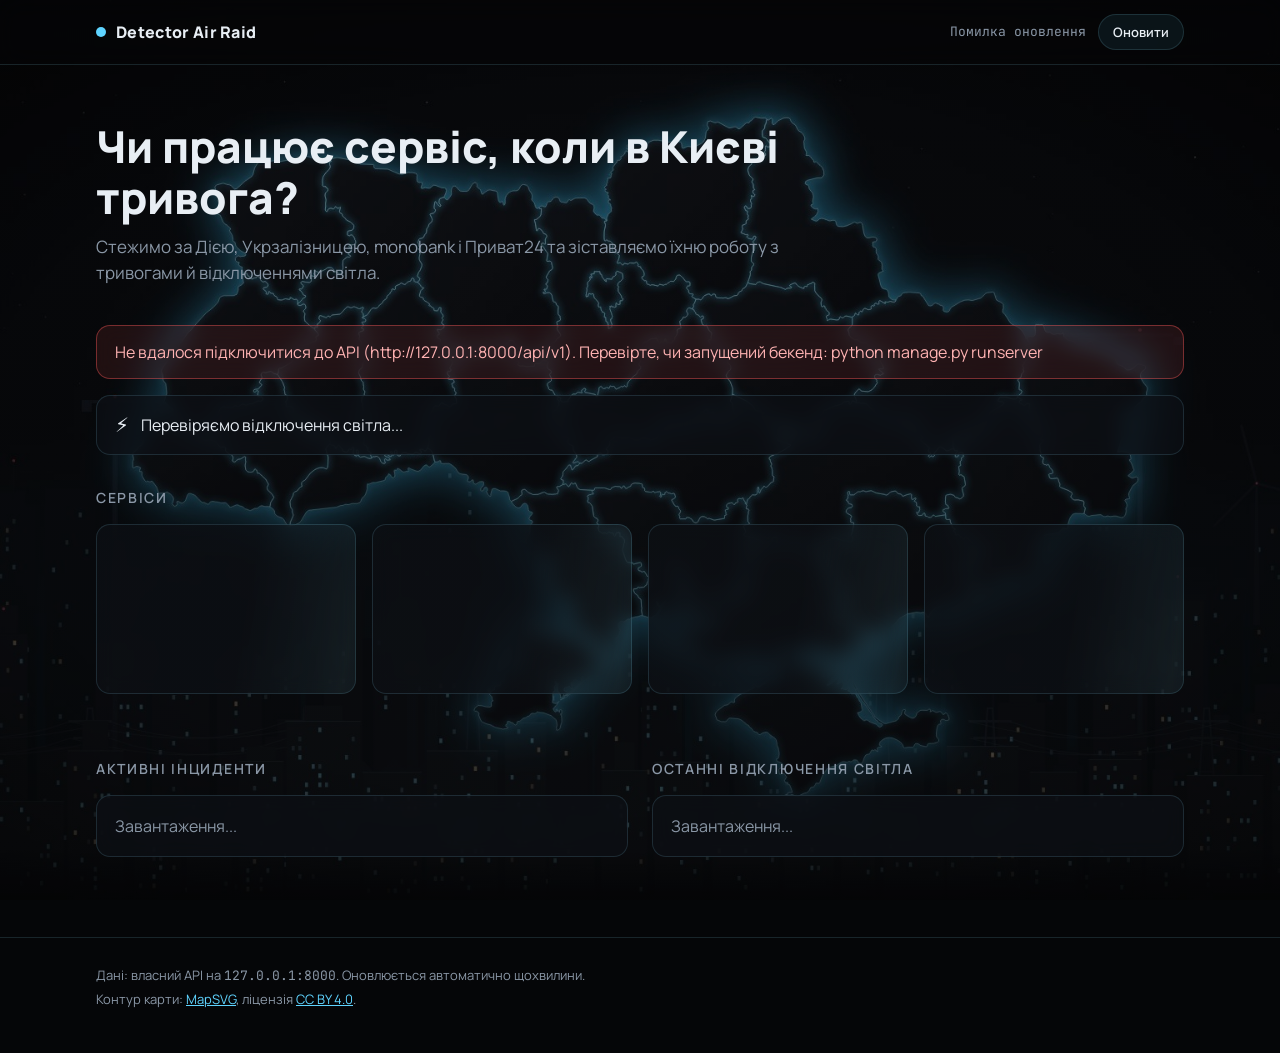
==== index.html @ 3ee822f3 "Add frontend: services dashboard with outages and incidents" ====
<!doctype html>
<html lang="uk">
  <head>
    <meta charset="utf-8">
    <meta name="viewport" content="width=device-width, initial-scale=1">
    <title>Detector Air Raid</title>
    <link rel="preconnect" href="https://fonts.googleapis.com">
    <link rel="preconnect" href="https://fonts.gstatic.com" crossorigin>
    <link href="https://fonts.googleapis.com/css2?family=Manrope:wght@400;600;800&family=JetBrains+Mono:wght@400;600&display=swap" rel="stylesheet">
    <link rel="stylesheet" href="style.css">
  </head>
  <body>
    <div class="background" aria-hidden="true"></div>

    <header class="header">
      <div class="container header__inner">
        <div class="logo">
          <span class="logo__pulse" aria-hidden="true"></span>
          <span class="logo__text">Detector Air Raid</span>
        </div>
        <div class="header__meta">
          <span id="last-updated" class="mono">Оновлення...</span>
          <button id="reload-button" class="button" type="button">Оновити</button>
        </div>
      </div>
    </header>

    <main class="container">
      <section class="hero">
        <h1>Чи працює сервіс, коли в Києві тривога?</h1>
        <p>Стежимо за Дією, Укрзалізницею, monobank і Приват24 та зіставляємо їхню роботу з тривогами й відключеннями світла.</p>
      </section>

      <div id="error-banner" class="error-banner" hidden></div>

      <section id="outage-banner" class="outage-banner" aria-live="polite">
        <span class="outage-banner__icon" aria-hidden="true">⚡</span>
        <span id="outage-text">Перевіряємо відключення світла...</span>
      </section>

      <section class="block">
        <h2 class="block__title">Сервіси</h2>
        <div id="services-list" class="services-grid">
          <div class="card card--skeleton"></div>
          <div class="card card--skeleton"></div>
          <div class="card card--skeleton"></div>
          <div class="card card--skeleton"></div>
        </div>
      </section>

      <div class="columns">
        <section class="block">
          <h2 class="block__title">Активні інциденти</h2>
          <ul id="incidents-list" class="list">
            <li class="list__empty">Завантаження...</li>
          </ul>
        </section>

        <section class="block">
          <h2 class="block__title">Останні відключення світла</h2>
          <ul id="outages-list" class="list">
            <li class="list__empty">Завантаження...</li>
          </ul>
        </section>
      </div>
    </main>

    <footer class="footer">
      <div class="container">
        <p>Дані: власний API на <span class="mono">127.0.0.1:8000</span>. Оновлюється автоматично щохвилини.</p>
        <p>Контур карти: <a href="https://mapsvg.com/maps/ukraine" target="_blank" rel="noopener">MapSVG</a>, ліцензія <a href="https://creativecommons.org/licenses/by/4.0/" target="_blank" rel="noopener">CC BY 4.0</a>.</p>
      </div>
    </footer>

    <script src="https://code.jquery.com/jquery-3.7.1.min.js"></script>
    <script src="app.js"></script>
  </body>
</html>
---- style.css ----
:root {
  --bg: #050608;
  --surface: rgba(13, 16, 21, 0.72);
  --surface-strong: rgba(17, 21, 27, 0.88);
  --border: rgba(143, 227, 255, 0.14);
  --text: #e8eef4;
  --muted: #8a97a6;
  --accent: #5fd4ff;
  --up: #3ddc97;
  --down: #ff5a5a;
  --unknown: #8a97a6;
  --warn: #ffc857;
  --radius: 14px;
  --font: "Manrope", system-ui, sans-serif;
  --mono: "JetBrains Mono", ui-monospace, monospace;
}

* {
  box-sizing: border-box;
}

body {
  margin: 0;
  min-height: 100vh;
  background: var(--bg);
  color: var(--text);
  font-family: var(--font);
  line-height: 1.5;
}

a {
  color: var(--accent);
}

.mono {
  font-family: var(--mono);
}

.container {
  width: 100%;
  max-width: 1120px;
  margin: 0 auto;
  padding: 0 16px;
}


.background {
  position: fixed;
  inset: 0;
  z-index: -1;
  background: url("assets/background.jpg") center / cover no-repeat;
  opacity: 0.8;
}

.background::after {
  content: "";
  position: absolute;
  inset: 0;
  background: linear-gradient(180deg, rgba(5, 6, 8, 0.2) 0%, rgba(5, 6, 8, 0.6) 100%);
}


.header {
  position: sticky;
  top: 0;
  z-index: 10;
  background: rgba(5, 6, 8, 0.6);
  backdrop-filter: blur(12px);
  border-bottom: 1px solid var(--border);
}

.header__inner {
  display: flex;
  align-items: center;
  justify-content: space-between;
  gap: 16px;
  min-height: 64px;
}

.logo {
  display: flex;
  align-items: center;
  gap: 10px;
  font-weight: 800;
  letter-spacing: 0.02em;
}

.logo__pulse {
  width: 10px;
  height: 10px;
  border-radius: 50%;
  background: var(--accent);
  box-shadow: 0 0 0 0 rgba(95, 212, 255, 0.6);
  animation: pulse 2s infinite;
}

.header__meta {
  display: flex;
  align-items: center;
  gap: 12px;
  color: var(--muted);
  font-size: 13px;
}

.button {
  padding: 8px 14px;
  border: 1px solid var(--border);
  border-radius: 999px;
  background: rgba(95, 212, 255, 0.08);
  color: var(--text);
  font: 600 13px var(--font);
  cursor: pointer;
  transition: background 0.2s, border-color 0.2s;
}

.button:hover {
  background: rgba(95, 212, 255, 0.18);
  border-color: var(--accent);
}


.hero {
  padding: 56px 0 24px;
  max-width: 720px;
}

.hero h1 {
  margin: 0 0 12px;
  font-size: clamp(28px, 5vw, 44px);
  line-height: 1.15;
  font-weight: 800;
}

.hero p {
  margin: 0;
  color: var(--muted);
  font-size: 17px;
}


.error-banner,
.outage-banner {
  display: flex;
  align-items: center;
  gap: 12px;
  margin: 16px 0;
  padding: 14px 18px;
  border-radius: var(--radius);
  backdrop-filter: blur(10px);
}

.error-banner {
  border: 1px solid rgba(255, 90, 90, 0.4);
  background: rgba(255, 90, 90, 0.1);
  color: #ffb3b3;
}

.error-banner[hidden] {
  display: none;
}

.outage-banner {
  border: 1px solid var(--border);
  background: var(--surface);
}

.outage-banner--active {
  border-color: rgba(255, 200, 87, 0.45);
  background: rgba(255, 200, 87, 0.08);
}

.outage-banner__icon {
  font-size: 20px;
}


.block {
  margin: 32px 0;
}

.block__title {
  margin: 0 0 16px;
  font-size: 14px;
  font-weight: 600;
  letter-spacing: 0.12em;
  text-transform: uppercase;
  color: var(--muted);
}

.columns {
  display: grid;
  grid-template-columns: 1fr 1fr;
  gap: 24px;
}


.services-grid {
  display: grid;
  grid-template-columns: repeat(auto-fill, minmax(240px, 1fr));
  gap: 16px;
}

.card {
  position: relative;
  min-height: 170px;
  padding: 20px;
  border: 1px solid var(--border);
  border-radius: var(--radius);
  background: var(--surface);
  backdrop-filter: blur(10px);
  transition: transform 0.2s, border-color 0.2s;
}

.card:hover {
  transform: translateY(-2px);
  border-color: rgba(95, 212, 255, 0.35);
}

.card--down {
  border-color: rgba(255, 90, 90, 0.45);
}

.card__top {
  display: flex;
  align-items: center;
  justify-content: space-between;
  gap: 8px;
}

.card__name {
  margin: 0;
  font-size: 19px;
  overflow: hidden;
  text-overflow: ellipsis;
  white-space: nowrap;
  font-weight: 800;
}

.card__host {
  margin: 2px 0 18px;
  color: var(--muted);
  font: 12px var(--mono);
}

.status {
  flex-shrink: 0;
  white-space: nowrap;
  display: inline-flex;
  align-items: center;
  gap: 6px;
  font-size: 12px;
  font-weight: 600;
}

.status__dot {
  width: 9px;
  height: 9px;
  border-radius: 50%;
}

.status--up {
  color: var(--up);
}

.status--up .status__dot {
  background: var(--up);
  animation: pulse-up 2s infinite;
}

.status--down {
  color: var(--down);
}

.status--down .status__dot {
  background: var(--down);
  animation: pulse-down 1.2s infinite;
}

.status--unknown {
  color: var(--unknown);
}

.status--unknown .status__dot {
  background: var(--unknown);
}

.metrics {
  display: flex;
  justify-content: space-between;
  gap: 12px;
  margin-bottom: 10px;
}

.metric__label {
  display: block;
  color: var(--muted);
  font-size: 11px;
  text-transform: uppercase;
  letter-spacing: 0.08em;
}

.metric__value {
  font: 600 18px var(--mono);
}

.uptime-bar {
  height: 6px;
  border-radius: 999px;
  background: rgba(255, 255, 255, 0.06);
  overflow: hidden;
}

.uptime-bar__fill {
  height: 100%;
  border-radius: 999px;
  background: linear-gradient(90deg, var(--accent), var(--up));
}


.card--skeleton {
  background: linear-gradient(100deg, var(--surface) 30%, rgba(143, 227, 255, 0.08) 50%, var(--surface) 70%);
  background-size: 200% 100%;
  animation: shimmer 1.4s infinite;
}


.list {
  margin: 0;
  padding: 0;
  list-style: none;
  border: 1px solid var(--border);
  border-radius: var(--radius);
  background: var(--surface);
  backdrop-filter: blur(10px);
}

.list__item {
  padding: 14px 18px;
  border-bottom: 1px solid var(--border);
}

.list__item:last-child {
  border-bottom: none;
}

.list__title {
  margin: 0 0 4px;
  font-weight: 600;
}

.list__meta {
  color: var(--muted);
  font: 12px var(--mono);
}

.list__empty {
  padding: 18px;
  color: var(--muted);
}

.tag {
  display: inline-block;
  margin-right: 6px;
  padding: 2px 8px;
  border-radius: 999px;
  background: rgba(95, 212, 255, 0.1);
  color: var(--accent);
  font: 600 11px var(--mono);
}

.tag--warn {
  background: rgba(255, 200, 87, 0.12);
  color: var(--warn);
}


.footer {
  margin-top: 48px;
  padding: 24px 0 40px;
  border-top: 1px solid var(--border);
  color: var(--muted);
  font-size: 13px;
}

.footer p {
  margin: 4px 0;
}


@keyframes pulse {
  0% {
    box-shadow: 0 0 0 0 rgba(95, 212, 255, 0.6);
  }

  70% {
    box-shadow: 0 0 0 10px rgba(95, 212, 255, 0);
  }

  100% {
    box-shadow: 0 0 0 0 rgba(95, 212, 255, 0);
  }
}

@keyframes pulse-up {
  0% {
    box-shadow: 0 0 0 0 rgba(61, 220, 151, 0.6);
  }

  70% {
    box-shadow: 0 0 0 8px rgba(61, 220, 151, 0);
  }

  100% {
    box-shadow: 0 0 0 0 rgba(61, 220, 151, 0);
  }
}

@keyframes pulse-down {
  0% {
    box-shadow: 0 0 0 0 rgba(255, 90, 90, 0.7);
  }

  70% {
    box-shadow: 0 0 0 8px rgba(255, 90, 90, 0);
  }

  100% {
    box-shadow: 0 0 0 0 rgba(255, 90, 90, 0);
  }
}

@keyframes shimmer {
  from {
    background-position: 200% 0;
  }

  to {
    background-position: -200% 0;
  }
}


@media (max-width: 720px) {
  .columns {
    grid-template-columns: 1fr;
    gap: 0;
  }

  .hero {
    padding-top: 32px;
  }

  #last-updated {
    display: none;
  }
}
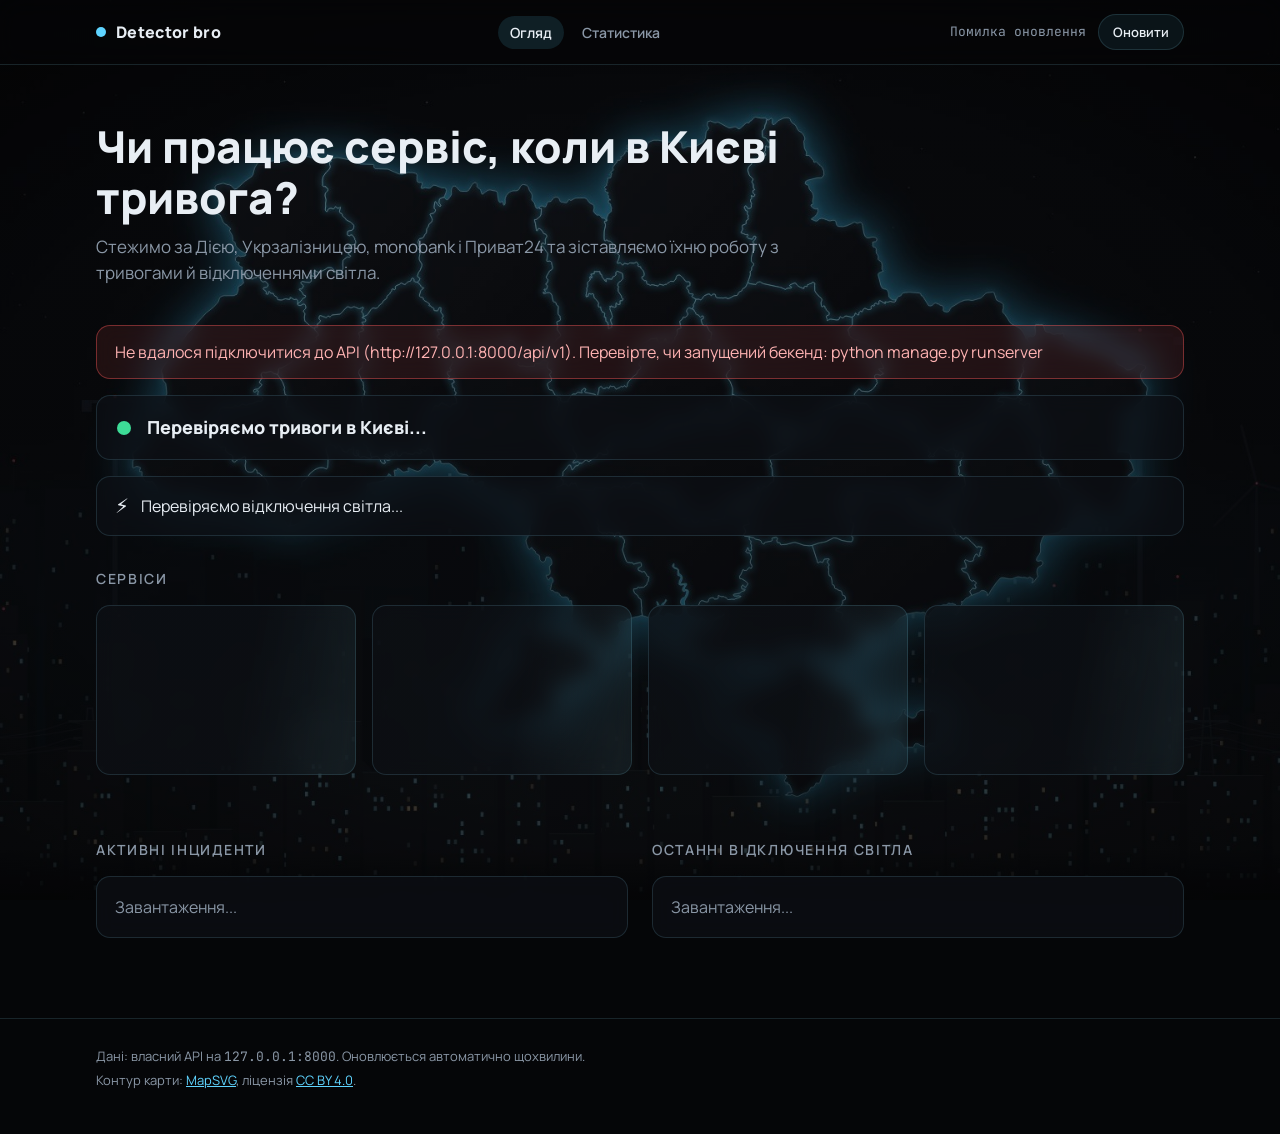
==== commit 27dd3b4a: "Link logo to home, update styles and alert banner" ====
--- a/index.html
+++ b/index.html
@@ -3,7 +3,7 @@
   <head>
     <meta charset="utf-8">
     <meta name="viewport" content="width=device-width, initial-scale=1">
-    <title>Detector Air Raid</title>
+    <title>Detector bro</title>
     <link rel="preconnect" href="https://fonts.googleapis.com">
     <link rel="preconnect" href="https://fonts.gstatic.com" crossorigin>
     <link href="https://fonts.googleapis.com/css2?family=Manrope:wght@400;600;800&family=JetBrains+Mono:wght@400;600&display=swap" rel="stylesheet">
@@ -14,10 +14,14 @@
 
     <header class="header">
       <div class="container header__inner">
-        <div class="logo">
+        <a class="logo" href="index.html" title="На головну">
           <span class="logo__pulse" aria-hidden="true"></span>
-          <span class="logo__text">Detector Air Raid</span>
-        </div>
+          <span class="logo__text">Detector bro</span>
+        </a>
+        <nav class="nav">
+          <a href="index.html" class="active">Огляд</a>
+          <a href="stats.html">Статистика</a>
+        </nav>
         <div class="header__meta">
           <span id="last-updated" class="mono">Оновлення...</span>
           <button id="reload-button" class="button" type="button">Оновити</button>
@@ -32,6 +36,14 @@
       </section>
 
       <div id="error-banner" class="error-banner" hidden></div>
+
+      <section id="alert-banner" class="alert-banner" aria-live="polite">
+        <span class="alert-banner__dot" aria-hidden="true"></span>
+        <div class="alert-banner__body">
+          <p id="alert-title" class="alert-banner__title">Перевіряємо тривоги в Києві...</p>
+          <p id="alert-details" class="alert-banner__details"></p>
+        </div>
+      </section>
 
       <section id="outage-banner" class="outage-banner" aria-live="polite">
         <span class="outage-banner__icon" aria-hidden="true">⚡</span>
--- a/style.css
+++ b/style.css
@@ -43,6 +43,7 @@
   padding: 0 16px;
 }
 
+/* ---------- Фон ---------- */
 
 .background {
   position: fixed;
@@ -59,6 +60,7 @@
   background: linear-gradient(180deg, rgba(5, 6, 8, 0.2) 0%, rgba(5, 6, 8, 0.6) 100%);
 }
 
+/* ---------- Шапка ---------- */
 
 .header {
   position: sticky;
@@ -83,6 +85,11 @@
   gap: 10px;
   font-weight: 800;
   letter-spacing: 0.02em;
+}
+
+a.logo {
+  color: var(--text);
+  text-decoration: none;
 }
 
 .logo__pulse {
@@ -118,6 +125,28 @@
   border-color: var(--accent);
 }
 
+/* ---------- Меню ---------- */
+
+.nav {
+  display: flex;
+  gap: 6px;
+}
+
+.nav a {
+  padding: 6px 12px;
+  border-radius: 999px;
+  color: var(--muted);
+  font-size: 14px;
+  font-weight: 600;
+  text-decoration: none;
+}
+
+.nav a.active {
+  background: rgba(95, 212, 255, 0.12);
+  color: var(--text);
+}
+
+/* ---------- Hero ---------- */
 
 .hero {
   padding: 56px 0 24px;
@@ -137,6 +166,7 @@
   font-size: 17px;
 }
 
+/* ---------- Плашки ---------- */
 
 .error-banner,
 .outage-banner {
@@ -169,10 +199,77 @@
   background: rgba(255, 200, 87, 0.08);
 }
 
+/* ---------- Плашка тривоги ---------- */
+
+.alert-banner {
+  display: flex;
+  align-items: center;
+  gap: 16px;
+  margin: 16px 0;
+  padding: 18px 20px;
+  border: 1px solid var(--border);
+  border-radius: var(--radius);
+  background: var(--surface);
+  backdrop-filter: blur(10px);
+}
+
+.alert-banner__dot {
+  flex-shrink: 0;
+  width: 14px;
+  height: 14px;
+  border-radius: 50%;
+  background: var(--up);
+}
+
+.alert-banner__title {
+  margin: 0;
+  font-size: 18px;
+  font-weight: 800;
+}
+
+.alert-banner__details {
+  margin: 2px 0 0;
+  color: var(--muted);
+  font-size: 14px;
+}
+
+.alert-banner__details:empty {
+  display: none;
+}
+
+.alert-banner--yellow {
+  border-color: rgba(255, 200, 87, 0.55);
+  background: rgba(255, 200, 87, 0.1);
+}
+
+.alert-banner--yellow .alert-banner__dot {
+  background: var(--warn);
+  animation: pulse-warn 1.6s infinite;
+}
+
+.alert-banner--yellow .alert-banner__title {
+  color: var(--warn);
+}
+
+.alert-banner--red {
+  border-color: rgba(255, 90, 90, 0.6);
+  background: rgba(255, 90, 90, 0.12);
+}
+
+.alert-banner--red .alert-banner__dot {
+  background: var(--down);
+  animation: pulse-down 1s infinite;
+}
+
+.alert-banner--red .alert-banner__title {
+  color: var(--down);
+}
+
 .outage-banner__icon {
   font-size: 20px;
 }
 
+/* ---------- Блоки ---------- */
 
 .block {
   margin: 32px 0;
@@ -193,6 +290,7 @@
   gap: 24px;
 }
 
+/* ---------- Картки сервісів ---------- */
 
 .services-grid {
   display: grid;
@@ -316,6 +414,7 @@
   background: linear-gradient(90deg, var(--accent), var(--up));
 }
 
+/* ---------- Скелетони ---------- */
 
 .card--skeleton {
   background: linear-gradient(100deg, var(--surface) 30%, rgba(143, 227, 255, 0.08) 50%, var(--surface) 70%);
@@ -323,6 +422,7 @@
   animation: shimmer 1.4s infinite;
 }
 
+/* ---------- Списки ---------- */
 
 .list {
   margin: 0;
@@ -373,6 +473,7 @@
   color: var(--warn);
 }
 
+/* ---------- Футер ---------- */
 
 .footer {
   margin-top: 48px;
@@ -386,6 +487,7 @@
   margin: 4px 0;
 }
 
+/* ---------- Анімації ---------- */
 
 @keyframes pulse {
   0% {
@@ -429,6 +531,20 @@
   }
 }
 
+@keyframes pulse-warn {
+  0% {
+    box-shadow: 0 0 0 0 rgba(255, 200, 87, 0.7);
+  }
+
+  70% {
+    box-shadow: 0 0 0 10px rgba(255, 200, 87, 0);
+  }
+
+  100% {
+    box-shadow: 0 0 0 0 rgba(255, 200, 87, 0);
+  }
+}
+
 @keyframes shimmer {
   from {
     background-position: 200% 0;
@@ -439,8 +555,20 @@
   }
 }
 
+/* ---------- Телефони ---------- */
 
 @media (max-width: 720px) {
+  .header__inner {
+    flex-wrap: wrap;
+    padding-top: 10px;
+    padding-bottom: 10px;
+  }
+
+  .nav {
+    order: 3;
+    width: 100%;
+  }
+
   .columns {
     grid-template-columns: 1fr;
     gap: 0;
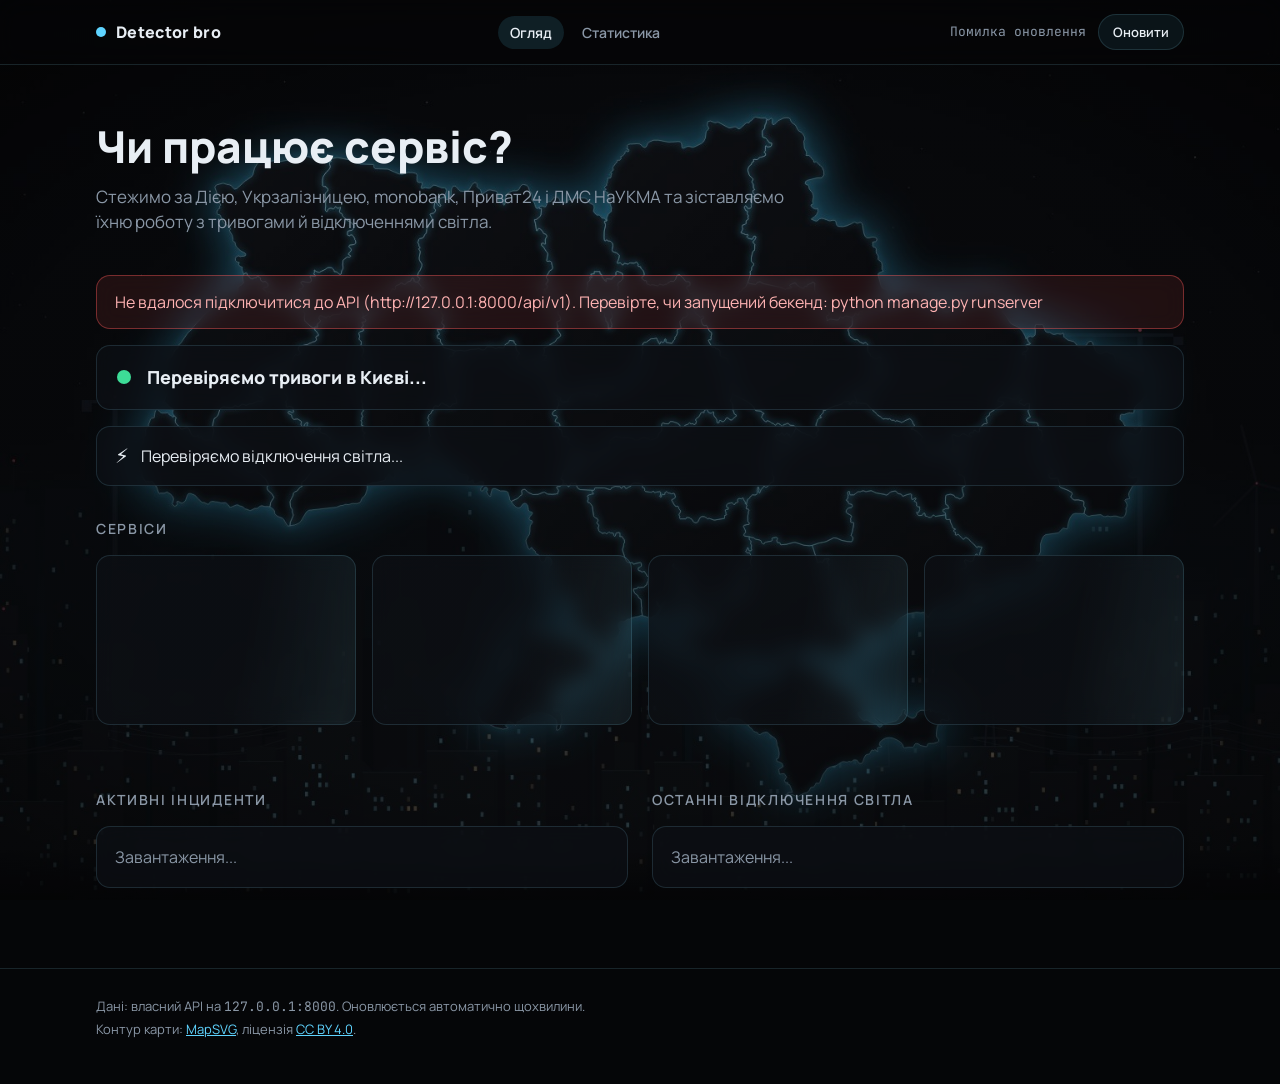
==== commit 7161787b: "update index" ====
--- a/index.html
+++ b/index.html
@@ -31,8 +31,8 @@
 
     <main class="container">
       <section class="hero">
-        <h1>Чи працює сервіс, коли в Києві тривога?</h1>
-        <p>Стежимо за Дією, Укрзалізницею, monobank і Приват24 та зіставляємо їхню роботу з тривогами й відключеннями світла.</p>
+        <h1>Чи працює сервіс?</h1>
+        <p>Стежимо за Дією, Укрзалізницею, monobank, Приват24 i ДМС НаУКМА та зіставляємо їхню роботу з тривогами й відключеннями світла.</p>
       </section>
 
       <div id="error-banner" class="error-banner" hidden></div>
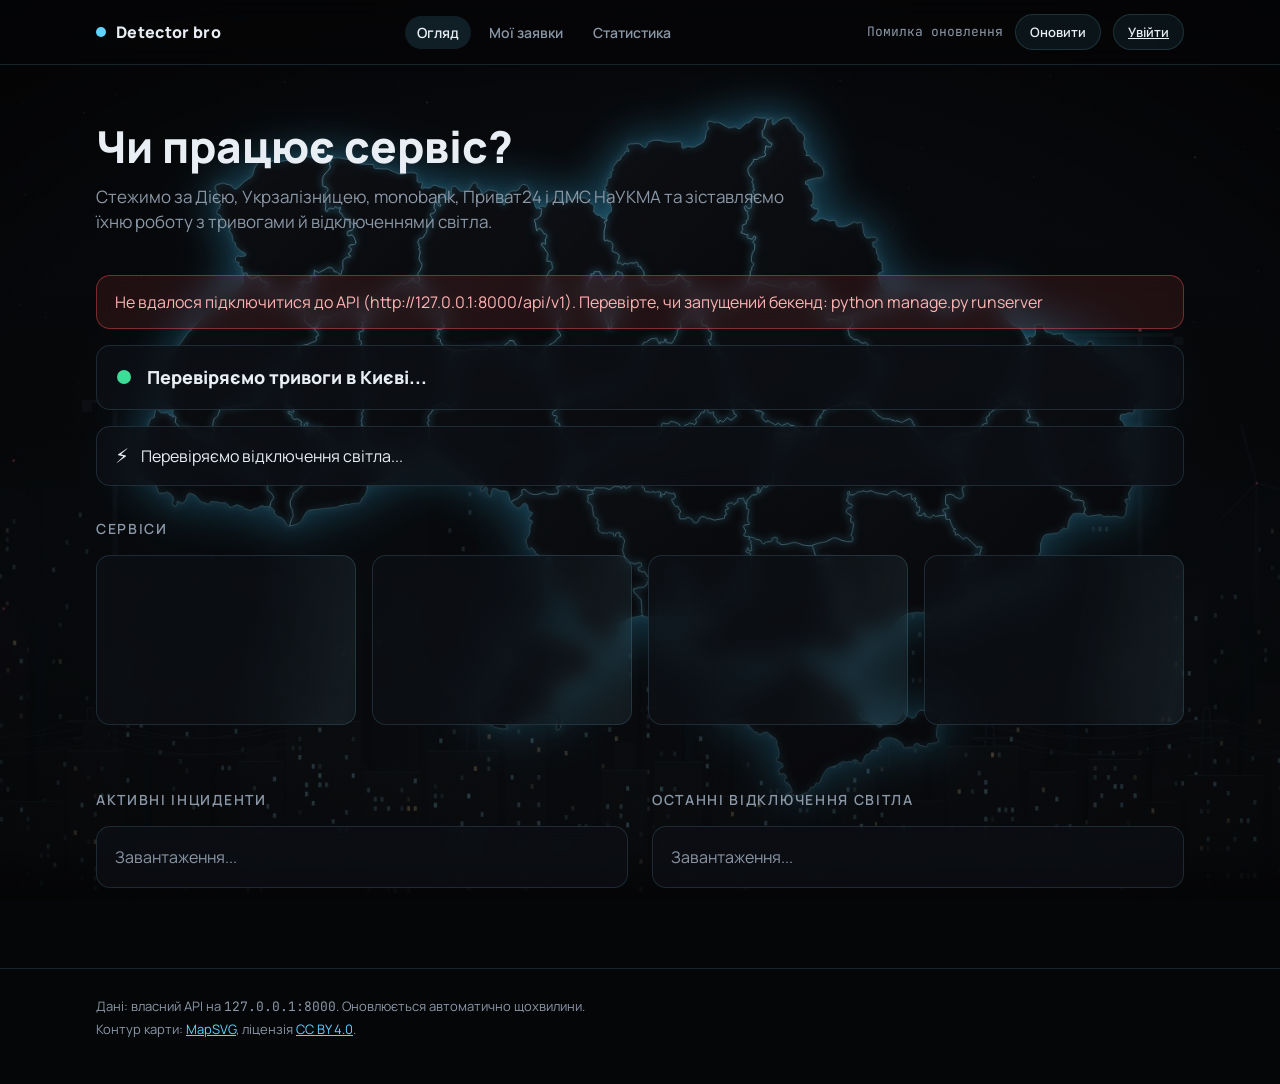
==== commit 109dde44: "Add login, registration, JWT auto-refresh and protected reports page" ====
--- a/index.html
+++ b/index.html
@@ -20,11 +20,13 @@
         </a>
         <nav class="nav">
           <a href="index.html" class="active">Огляд</a>
+          <a href="reports.html">Мої заявки</a>
           <a href="stats.html">Статистика</a>
         </nav>
         <div class="header__meta">
           <span id="last-updated" class="mono">Оновлення...</span>
           <button id="reload-button" class="button" type="button">Оновити</button>
+          <div id="auth-area" class="auth-area"></div>
         </div>
       </div>
     </header>
@@ -85,6 +87,7 @@
     </footer>
 
     <script src="https://code.jquery.com/jquery-3.7.1.min.js"></script>
+    <script src="auth.js"></script>
     <script src="app.js"></script>
   </body>
 </html>
--- a/style.css
+++ b/style.css
@@ -43,7 +43,6 @@
   padding: 0 16px;
 }
 
-/* ---------- Фон ---------- */
 
 .background {
   position: fixed;
@@ -60,7 +59,6 @@
   background: linear-gradient(180deg, rgba(5, 6, 8, 0.2) 0%, rgba(5, 6, 8, 0.6) 100%);
 }
 
-/* ---------- Шапка ---------- */
 
 .header {
   position: sticky;
@@ -125,8 +123,6 @@
   border-color: var(--accent);
 }
 
-/* ---------- Меню ---------- */
-
 .nav {
   display: flex;
   gap: 6px;
@@ -146,7 +142,6 @@
   color: var(--text);
 }
 
-/* ---------- Hero ---------- */
 
 .hero {
   padding: 56px 0 24px;
@@ -166,7 +161,6 @@
   font-size: 17px;
 }
 
-/* ---------- Плашки ---------- */
 
 .error-banner,
 .outage-banner {
@@ -199,7 +193,6 @@
   background: rgba(255, 200, 87, 0.08);
 }
 
-/* ---------- Плашка тривоги ---------- */
 
 .alert-banner {
   display: flex;
@@ -269,7 +262,6 @@
   font-size: 20px;
 }
 
-/* ---------- Блоки ---------- */
 
 .block {
   margin: 32px 0;
@@ -290,7 +282,6 @@
   gap: 24px;
 }
 
-/* ---------- Картки сервісів ---------- */
 
 .services-grid {
   display: grid;
@@ -414,7 +405,6 @@
   background: linear-gradient(90deg, var(--accent), var(--up));
 }
 
-/* ---------- Скелетони ---------- */
 
 .card--skeleton {
   background: linear-gradient(100deg, var(--surface) 30%, rgba(143, 227, 255, 0.08) 50%, var(--surface) 70%);
@@ -422,7 +412,6 @@
   animation: shimmer 1.4s infinite;
 }
 
-/* ---------- Списки ---------- */
 
 .list {
   margin: 0;
@@ -473,7 +462,6 @@
   color: var(--warn);
 }
 
-/* ---------- Футер ---------- */
 
 .footer {
   margin-top: 48px;
@@ -487,7 +475,6 @@
   margin: 4px 0;
 }
 
-/* ---------- Анімації ---------- */
 
 @keyframes pulse {
   0% {
@@ -555,7 +542,6 @@
   }
 }
 
-/* ---------- Телефони ---------- */
 
 @media (max-width: 720px) {
   .header__inner {
@@ -581,4 +567,127 @@
   #last-updated {
     display: none;
   }
+}
+
+
+.auth-area {
+  display: flex;
+  align-items: center;
+  gap: 10px;
+}
+
+.auth-user {
+  color: var(--text);
+  font: 600 13px var(--mono);
+}
+
+.auth-card {
+  max-width: 420px;
+  margin: 56px auto;
+  padding: 28px;
+  border: 1px solid var(--border);
+  border-radius: var(--radius);
+  background: var(--surface-strong);
+  backdrop-filter: blur(10px);
+}
+
+.auth-card h1 {
+  margin: 0 0 4px;
+  font-size: 28px;
+}
+
+.auth-card__sub,
+.auth-card__switch {
+  color: var(--muted);
+  font-size: 14px;
+}
+
+.form {
+  display: grid;
+  gap: 14px;
+  margin-top: 16px;
+}
+
+.form__field {
+  display: grid;
+  gap: 6px;
+  font-size: 13px;
+  color: var(--muted);
+}
+
+.form__field input {
+  padding: 10px 12px;
+  border: 1px solid var(--border);
+  border-radius: 10px;
+  background: rgba(0, 0, 0, 0.35);
+  color: var(--text);
+  font: 400 15px var(--font);
+}
+
+.form__field input:focus {
+  outline: none;
+  border-color: var(--accent);
+}
+
+.form__field.has-error input {
+  border-color: var(--down);
+}
+
+.form__error {
+  color: #ffb3b3;
+  font-size: 12px;
+}
+
+.button--primary {
+  padding: 11px 16px;
+  background: rgba(95, 212, 255, 0.2);
+  border-color: var(--accent);
+  font-size: 14px;
+}
+
+.button:disabled {
+  opacity: 0.6;
+  cursor: wait;
+}
+
+.form-card {
+  margin: 0;
+  max-width: none;
+}
+
+.form__field select {
+  padding: 10px 12px;
+  border: 1px solid var(--border);
+  border-radius: 10px;
+  background: rgba(0, 0, 0, 0.35);
+  color: var(--text);
+  font: 600 15px var(--mono);
+}
+
+.form__success {
+  margin: 0;
+  color: var(--up);
+  font-size: 13px;
+}
+
+.form__success[hidden] {
+  display: none;
+}
+
+.button--small {
+  padding: 5px 10px;
+  font-size: 12px;
+}
+
+.report {
+  display: flex;
+  justify-content: space-between;
+  align-items: flex-start;
+  gap: 12px;
+}
+
+.report__comment {
+  margin: 4px 0;
+  color: var(--text);
+  font-size: 14px;
 }
